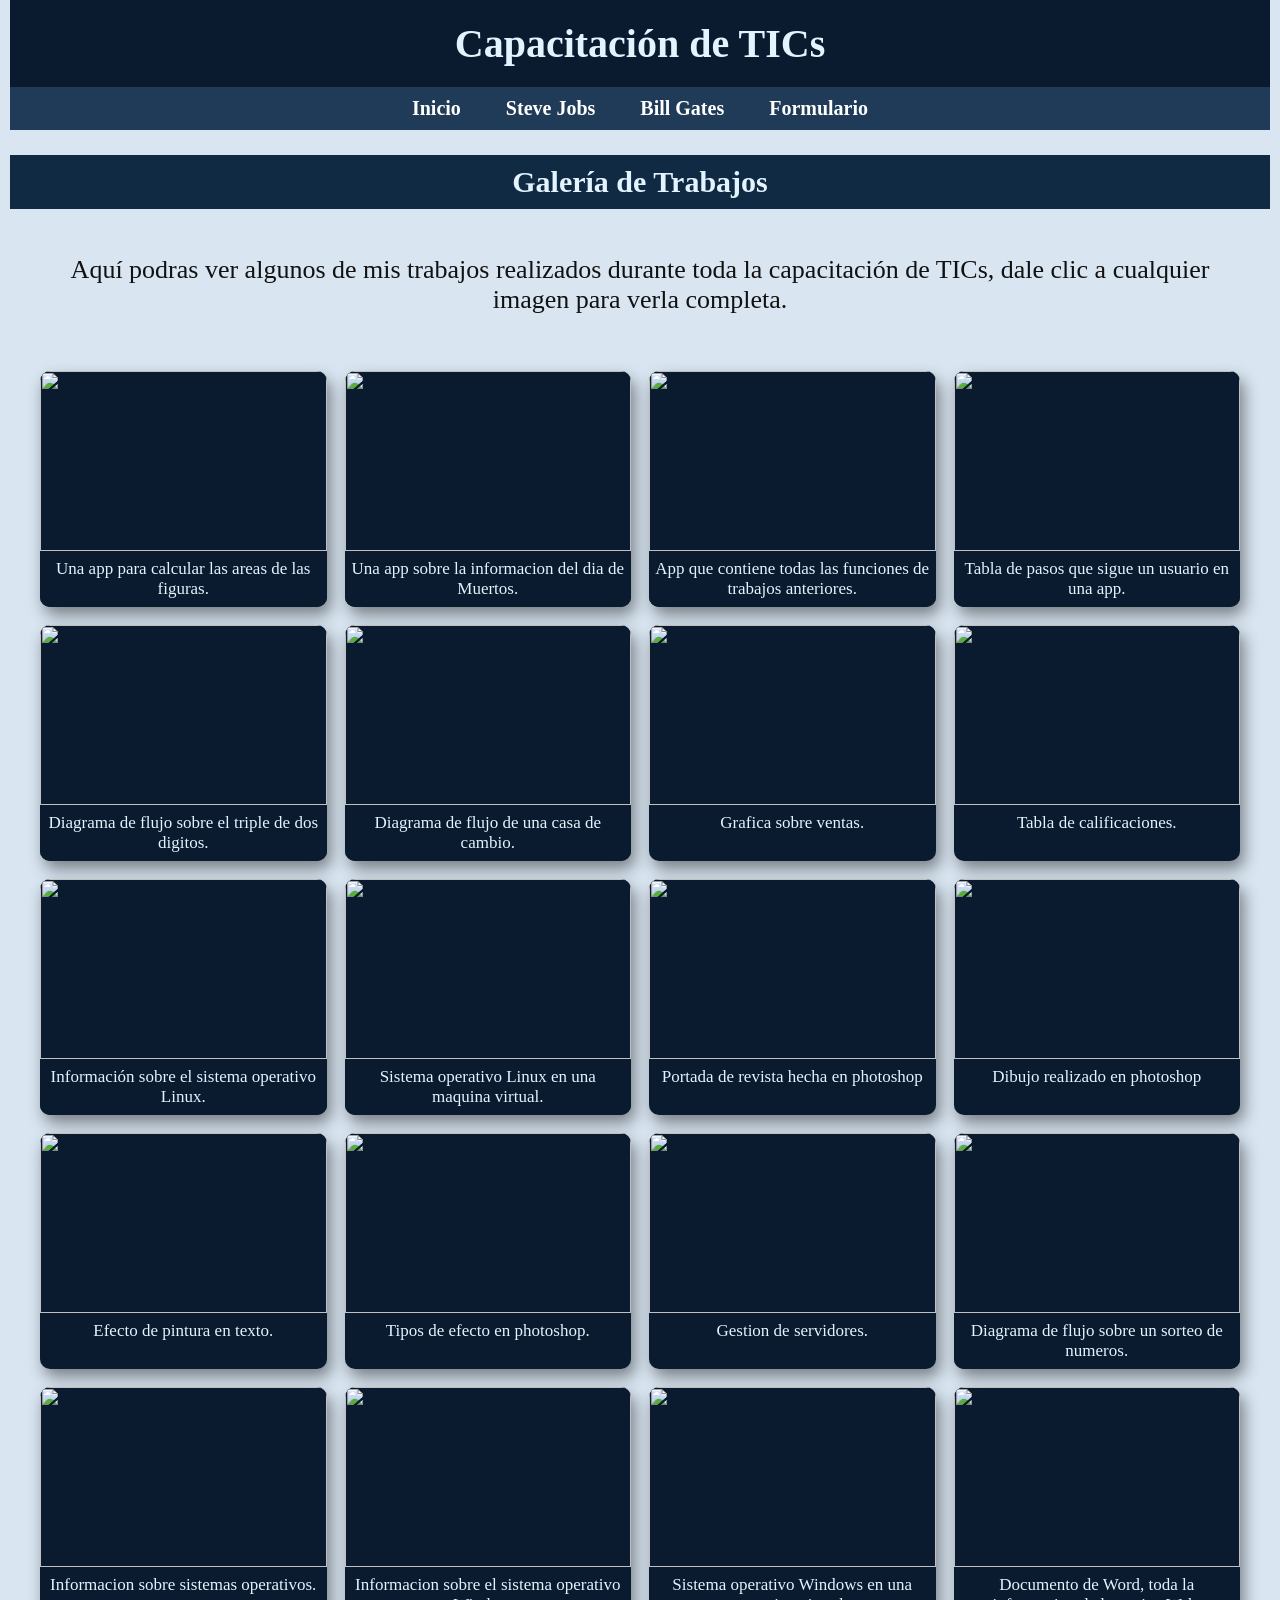
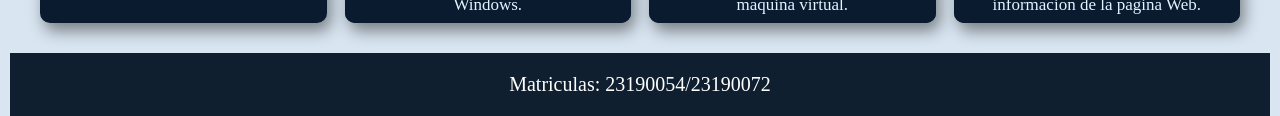
==== galeria.html @ df2322e7 "Add files via upload" ====
<!DOCTYPE html>
<html>
<head>
    <meta charset="utf-8">
    <meta name="viewport" content="width=device-width, initial-scale=1">
    <title>-Galeria-</title>
    
    <link rel="stylesheet" href="Style_index.css">
</head>

<body>

<h1>Capacitación de TICs</h1>

    <nav>
        <a href="index.html">Inicio</a>
        <a href="html2.html">Steve Jobs</a>
        <a href="html3.html">Bill Gates</a>
        <a href="formulario.html">Formulario</a>
    </nav>

<h2>Galería de Trabajos</h2>

<p class="intro-galeria">Aquí podras ver algunos de mis trabajos realizados durante toda la capacitación de TICs, dale clic a cualquier imagen para verla completa.</p>

<div class="galeria-grid">

    <div class="galeria-item" onclick="abrirLightbox(0)">
        <img src="imagenes/App are.png">
        <p>Una app para calcular las areas de las figuras.</p>
    </div>

    <div class="galeria-item" onclick="abrirLightbox(1)">
        <img src="imagenes/App Dia.png">
        <p>Una app sobre la informacion del dia de Muertos.</p>
    </div>

    <div class="galeria-item" onclick="abrirLightbox(2)">
        <img src="imagenes/App in.jpg">
        <p>App que contiene todas las funciones de trabajos anteriores.</p>
    </div>

    <div class="galeria-item" onclick="abrirLightbox(3)">
        <img src="imagenes/Caso-uso.png">
        <p>Tabla de pasos que sigue un usuario en una app.</p>
    </div>

    <div class="galeria-item" onclick="abrirLightbox(4)">
        <img src="imagenes/Dia1.png">
        <p>Diagrama de flujo sobre el triple de dos digitos.</p>
    </div>

    <div class="galeria-item" onclick="abrirLightbox(5)">
        <img src="imagenes/Dia2.png">
        <p>Diagrama de flujo de una casa de cambio.</p>
    </div>

    <div class="galeria-item" onclick="abrirLightbox(6)">
        <img src="imagenes/Excel gra.png">
        <p>Grafica sobre ventas.</p>
    </div>

    <div class="galeria-item" onclick="abrirLightbox(7)">
        <img src="imagenes/Excel tab.png">
        <p>Tabla de calificaciones.</p>
    </div>

    <div class="galeria-item" onclick="abrirLightbox(8)">
        <img src="imagenes/Linux info.png">
        <p>Información sobre el sistema operativo Linux.</p>
    </div>

    <div class="galeria-item" onclick="abrirLightbox(9)">
        <img src="imagenes/Linux.png">
        <p>Sistema operativo Linux en una maquina virtual.</p>
    </div>

    <div class="galeria-item" onclick="abrirLightbox(10)">
        <img src="imagenes/Ph1.png">
        <p>Portada de revista hecha en photoshop</p>
    </div>

    <div class="galeria-item" onclick="abrirLightbox(11)">
        <img src="imagenes/Ph2.png">
        <p>Dibujo realizado en photoshop</p>
    </div>

    <div class="galeria-item" onclick="abrirLightbox(12)">
        <img src="imagenes/Ph3.png">
        <p>Efecto de pintura en texto.</p>
    </div>

    <div class="galeria-item" onclick="abrirLightbox(13)">
        <img src="imagenes/Ph4.png">
        <p>Tipos de efecto en photoshop.</p>
    </div>

    <div class="galeria-item" onclick="abrirLightbox(14)">
        <img src="imagenes/Redes.png">
        <p>Gestion de servidores.</p>
    </div>

    <div class="galeria-item" onclick="abrirLightbox(15)">
        <img src="imagenes/PSeint.png">
        <p>Diagrama de flujo sobre un sorteo de numeros.</p>
    </div>

    <div class="galeria-item" onclick="abrirLightbox(16)">
        <img src="imagenes/Sistemas Info.png">
        <p>Informacion sobre sistemas operativos.</p>
    </div>

    <div class="galeria-item" onclick="abrirLightbox(17)">
        <img src="imagenes/Wind info.png">
        <p>Informacion sobre el sistema operativo Windows.</p>
    </div>

    <div class="galeria-item" onclick="abrirLightbox(18)">
        <img src="imagenes/Wind-V.png">
        <p>Sistema operativo Windows en una maquina virtual.</p>
    </div>

    <div class="galeria-item" onclick="abrirLightbox(19)">
        <img src="imagenes/Word doc.png">
        <p>Documento de Word, toda la informacion de la pagina Web.</p>
    </div>

</div>

<div id="lightbox">
    <button id="lightbox-cerrar" onclick="cerrarLightbox()">✕</button>
    <img id="lightbox-img" src="" alt="">
    <p id="lightbox-caption"></p>
    <div class="nav-galeria">
        <button onclick="cambiarImagen(-1)">&#9664; Anterior</button>
        <button onclick="cambiarImagen(1)">Siguiente &#9654;</button>
    </div>
</div>

<footer>
    Matriculas: 23190054/23190072
</footer>

<script>
    const items = document.querySelectorAll('.galeria-item');
    const imagenes = Array.from(items).map(item => ({
        src: item.querySelector('img').src,
        alt: item.querySelector('img').alt,
        caption: item.querySelector('p').textContent
    }));

    let indiceActual = 0;

    function abrirLightbox(indice) {
        indiceActual = indice;
        mostrarImagen();
        document.getElementById('lightbox').classList.add('activo');
    }

    function cerrarLightbox() {
        document.getElementById('lightbox').classList.remove('activo');
    }

    function mostrarImagen() {
        document.getElementById('lightbox-img').src = imagenes[indiceActual].src;
        document.getElementById('lightbox-img').alt = imagenes[indiceActual].alt;
        document.getElementById('lightbox-caption').textContent = imagenes[indiceActual].caption;
    }

    function cambiarImagen(direccion) {
        indiceActual = (indiceActual + direccion + imagenes.length) % imagenes.length;
        mostrarImagen();
    }

    document.getElementById('lightbox').addEventListener('click', function(e) {
        if (e.target === this) cerrarLightbox();
    });

    document.addEventListener('keydown', function(e) {
        const lb = document.getElementById('lightbox');
        if (!lb.classList.contains('activo')) return;
        if (e.key === 'Escape') cerrarLightbox();
        if (e.key === 'ArrowLeft') cambiarImagen(-1);
        if (e.key === 'ArrowRight') cambiarImagen(1);
    });
</script>

</body>
</html>
---- Style_index.css ----
body{
            margin: auto;
            background-color:#d9e6f2;
            font-size: 125%;
            margin-left: 10px;
            margin-right: 10px;
        }
        p{
            text-align: center;
            font-size: 150%;
        }
        h1{
            color:#e3f3ff;
            background-color:#0a1a2f;
            text-align:center;
            padding:20px;
            margin:0;
        }

        h2{
            color:#e3f3ff;
            background-color:#102a43;
            text-align:center;
            padding:10px;
        }

        nav{
            text-align:center;
            background-color:#1f3b57;
            padding:10px;
        }

        nav a{
            color:white;
            text-decoration:none;
            margin:20px;
            font-weight:bold;
        }

        .seccion{
            display:flex;
            align-items:center;
            justify-content:space-between;
            padding:20px;
        }

        .reverse{
            flex-direction:row-reverse;
            background-color:#d9e6f2;
        }

        .texto{
            width:55%;
            font-size:125%;
            font-family:"Times New Roman";
            text-align:justify;
            color:#111;
        }

        .imagen{
            width:35%;
            text-align:center;
        } 

        .imagen1 img{
            width:370px;
            height:250px;
            border-radius:10px;
            box-shadow:10px 20px 20px rgba(0,0,0,0.8);
            flex: auto;
        }

        .imagen2 img{
            width:500px;
            height:425px;
            border-radius:20px;
            box-shadow:5px 15px 10px rgba(0,0,0,0.6);
            flex: auto;
        }

        footer{
            background-color:#0f1f2f;
            color:white;
            text-align:center;
            padding:20px;
        }

        .galeria-grid {
            display: grid;
            grid-template-columns: repeat(4, 1fr);
            gap: 18px;
            padding: 30px 20px;
            max-width: 1200px;
            margin: 0 auto;
        }

        .galeria-item {
            cursor: pointer;
            border-radius: 10px;
            overflow: hidden;
            box-shadow: 4px 8px 16px rgba(0,0,0,0.45);
            background-color: #0a1a2f;
        }

        .galeria-item img {
            width: 100%;
            height: 180px;
            object-fit: cover;
            display: block;
        }

        .galeria-item p {
            margin: 0;
            padding: 8px 6px;
            font-size: 85%;
            color: #e3f3ff;
            background-color: #0a1a2f;
            text-align: center;
            font-family: "Times New Roman";
        }

        #lightbox {
            display: none;
            position: fixed;
            top: 0; left: 0;
            width: 100%; height: 100%;
            background-color: rgba(0,0,0,0.88);
            z-index: 9999;
            justify-content: center;
            align-items: center;
            flex-direction: column;
        }

        #lightbox.activo {
            display: flex;
        }

        #lightbox-img {
            max-width: 80%;
            max-height: 75vh;
            border-radius: 12px;
            box-shadow: 0 10px 40px rgba(0,0,0,0.9);
        }

        #lightbox-caption {
            color: #e3f3ff;
            font-family: "Times New Roman";
            font-size: 120%;
            margin-top: 16px;
            text-align: center;
        }

        #lightbox-cerrar {
            position: absolute;
            top: 20px;
            right: 30px;
            color: #e3f3ff;
            font-size: 200%;
            cursor: pointer;
            background: none;
            border: none;
            font-weight: bold;
            line-height: 1;
        }

        .nav-galeria {
            display: flex;
            gap: 30px;
            margin-top: 18px;
        }

        .nav-galeria button {
            background-color: #1f3b57;
            color: #e3f3ff;
            border: none;
            padding: 10px 24px;
            border-radius: 6px;
            cursor: pointer;
            font-family: "Times New Roman";
            font-size: 110%;
        }

        .intro-galeria {
            text-align: center;
            font-size: 130%;
            font-family: "Times New Roman";
            color: #111;
            padding: 20px 30px 0 30px;
        }
        
        .form-contenedor {
            max-width: 750px;
            margin: 30px auto;
            padding: 30px 36px;
            background-color: #c2d8ee;
            border-radius: 12px;
            box-shadow: 0 6px 24px rgba(0,0,0,0.3);
        }

        .form-grupo {
            margin-bottom: 22px;
        }

        .form-grupo label {
            display: block;
            font-family: "Times New Roman";
            font-size: 115%;
            color: #0a1a2f;
            font-weight: bold;
            margin-bottom: 6px;
        }

        .form-grupo input[type="text"],
        .form-grupo input[type="email"],
        .form-grupo select,
        .form-grupo textarea {
            width: 100%;
            padding: 10px 12px;
            border: 2px solid #1f3b57;
            border-radius: 6px;
            font-family: "Times New Roman";
            font-size: 105%;
            background-color: #e8f2fb;
            color: #111;
            box-sizing: border-box;
        }

        .form-grupo textarea {
            height: 100px;
            resize: vertical;
        }

        .radio-grupo {
            display: flex;
            flex-wrap: wrap;
            gap: 18px;
            margin-top: 6px;
        }

        .radio-grupo label {
            font-weight: normal;
            font-size: 105%;
            display: flex;
            align-items: center;
            gap: 6px;
            cursor: pointer;
        }

        .btn-enviar {
            background-color: #0a1a2f;
            color: #e3f3ff;
            border: none;
            padding: 12px 36px;
            border-radius: 8px;
            font-family: "Times New Roman";
            font-size: 115%;
            cursor: pointer;
            display: block;
            margin: 10px auto 0 auto;
        }

        .btn-enviar:hover {
            background-color: #1f3b57;
        }

        #panel-resultados {
            display: none;
            max-width: 750px;
            margin: 30px auto;
            padding: 30px 36px;
            background-color: #c2d8ee;
            border-radius: 12px;
            box-shadow: 0 6px 24px rgba(0,0,0,0.3);
        }

        #panel-resultados h3 {
            color: #0a1a2f;
            font-family: "Times New Roman";
            font-size: 140%;
            margin-bottom: 18px;
            text-align: center;
        }

        .resultado-fila {
            display: flex;
            border-bottom: 1px solid #1f3b57;
            padding: 10px 0;
            font-family: "Times New Roman";
            font-size: 108%;
            color: #111;
        }

        .resultado-pregunta {
            width: 45%;
            font-weight: bold;
            color: #0a1a2f;
            padding-right: 12px;
        }

        .resultado-respuesta {
            width: 55%;
        }

        .btn-nuevo {
            background-color: #102a43;
            color: #e3f3ff;
            border: none;
            padding: 10px 30px;
            border-radius: 8px;
            font-family: "Times New Roman";
            font-size: 110%;
            cursor: pointer;
            display: block;
            margin: 22px auto 0 auto;
        }

        .btn-nuevo:hover {
            background-color: #1f3b57;
        }

        .btn-descargar {
            background-color: #1f3b57;
            color: #e3f3ff;
            border: none;
            padding: 10px 30px;
            border-radius: 8px;
            font-family: "Times New Roman";
            font-size: 110%;
            cursor: pointer;
            display: block;
            margin: 12px auto 0 auto;
        }

        .btn-descargar:hover {
            background-color: #0a1a2f;
        }

        .mensaje-error {
            color: #8b0000;
            font-family: "Times New Roman";
            font-size: 100%;
            margin-top: 4px;
            display: none;
        }
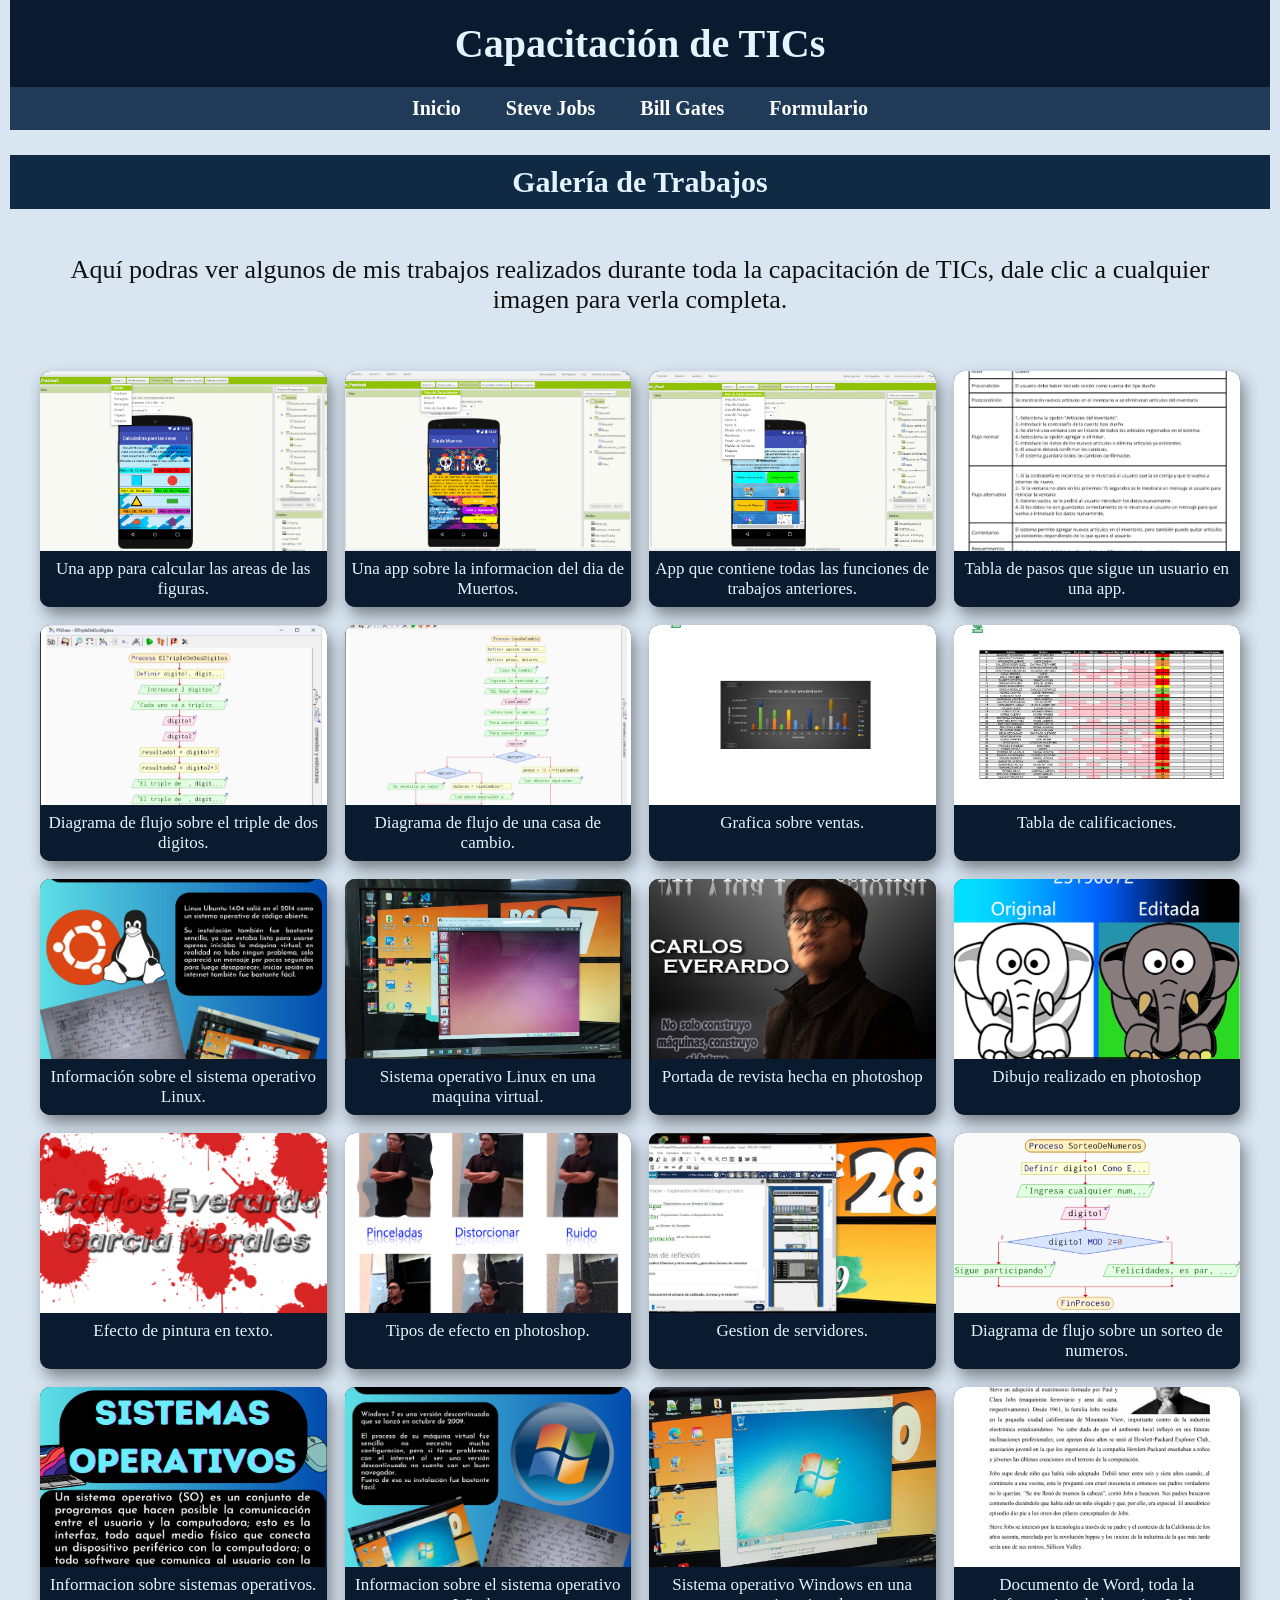
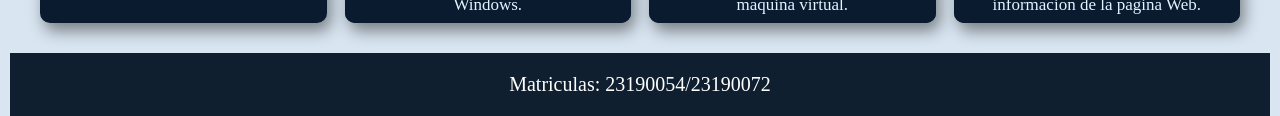
==== commit b801264c: "galeria.html" ====
--- a/galeria.html
+++ b/galeria.html
@@ -26,102 +26,102 @@
 <div class="galeria-grid">
 
     <div class="galeria-item" onclick="abrirLightbox(0)">
-        <img src="imagenes/App are.png">
+        <img src="App are.png">
         <p>Una app para calcular las areas de las figuras.</p>
     </div>
 
     <div class="galeria-item" onclick="abrirLightbox(1)">
-        <img src="imagenes/App Dia.png">
+        <img src="App Dia.png">
         <p>Una app sobre la informacion del dia de Muertos.</p>
     </div>
 
     <div class="galeria-item" onclick="abrirLightbox(2)">
-        <img src="imagenes/App in.jpg">
+        <img src="App in.jpg">
         <p>App que contiene todas las funciones de trabajos anteriores.</p>
     </div>
 
     <div class="galeria-item" onclick="abrirLightbox(3)">
-        <img src="imagenes/Caso-uso.png">
+        <img src="Caso-uso.png">
         <p>Tabla de pasos que sigue un usuario en una app.</p>
     </div>
 
     <div class="galeria-item" onclick="abrirLightbox(4)">
-        <img src="imagenes/Dia1.png">
+        <img src="Dia1.png">
         <p>Diagrama de flujo sobre el triple de dos digitos.</p>
     </div>
 
     <div class="galeria-item" onclick="abrirLightbox(5)">
-        <img src="imagenes/Dia2.png">
+        <img src="Dia2.png">
         <p>Diagrama de flujo de una casa de cambio.</p>
     </div>
 
     <div class="galeria-item" onclick="abrirLightbox(6)">
-        <img src="imagenes/Excel gra.png">
+        <img src="Excel gra.png">
         <p>Grafica sobre ventas.</p>
     </div>
 
     <div class="galeria-item" onclick="abrirLightbox(7)">
-        <img src="imagenes/Excel tab.png">
+        <img src="Excel tab.png">
         <p>Tabla de calificaciones.</p>
     </div>
 
     <div class="galeria-item" onclick="abrirLightbox(8)">
-        <img src="imagenes/Linux info.png">
+        <img src="Linux info.png">
         <p>Información sobre el sistema operativo Linux.</p>
     </div>
 
     <div class="galeria-item" onclick="abrirLightbox(9)">
-        <img src="imagenes/Linux.png">
+        <img src="Linux.png">
         <p>Sistema operativo Linux en una maquina virtual.</p>
     </div>
 
     <div class="galeria-item" onclick="abrirLightbox(10)">
-        <img src="imagenes/Ph1.png">
+        <img src="Ph1.png">
         <p>Portada de revista hecha en photoshop</p>
     </div>
 
     <div class="galeria-item" onclick="abrirLightbox(11)">
-        <img src="imagenes/Ph2.png">
+        <img src="Ph2.png">
         <p>Dibujo realizado en photoshop</p>
     </div>
 
     <div class="galeria-item" onclick="abrirLightbox(12)">
-        <img src="imagenes/Ph3.png">
+        <img src="Ph3.png">
         <p>Efecto de pintura en texto.</p>
     </div>
 
     <div class="galeria-item" onclick="abrirLightbox(13)">
-        <img src="imagenes/Ph4.png">
+        <img src="Ph4.png">
         <p>Tipos de efecto en photoshop.</p>
     </div>
 
     <div class="galeria-item" onclick="abrirLightbox(14)">
-        <img src="imagenes/Redes.png">
+        <img src="Redes.png">
         <p>Gestion de servidores.</p>
     </div>
 
     <div class="galeria-item" onclick="abrirLightbox(15)">
-        <img src="imagenes/PSeint.png">
+        <img src="PSeint.png">
         <p>Diagrama de flujo sobre un sorteo de numeros.</p>
     </div>
 
     <div class="galeria-item" onclick="abrirLightbox(16)">
-        <img src="imagenes/Sistemas Info.png">
+        <img src="Sistemas Info.png">
         <p>Informacion sobre sistemas operativos.</p>
     </div>
 
     <div class="galeria-item" onclick="abrirLightbox(17)">
-        <img src="imagenes/Wind info.png">
+        <img src="Wind info.png">
         <p>Informacion sobre el sistema operativo Windows.</p>
     </div>
 
     <div class="galeria-item" onclick="abrirLightbox(18)">
-        <img src="imagenes/Wind-V.png">
+        <img src="Wind-V.png">
         <p>Sistema operativo Windows en una maquina virtual.</p>
     </div>
 
     <div class="galeria-item" onclick="abrirLightbox(19)">
-        <img src="imagenes/Word doc.png">
+        <img src="Word doc.png">
         <p>Documento de Word, toda la informacion de la pagina Web.</p>
     </div>
 
